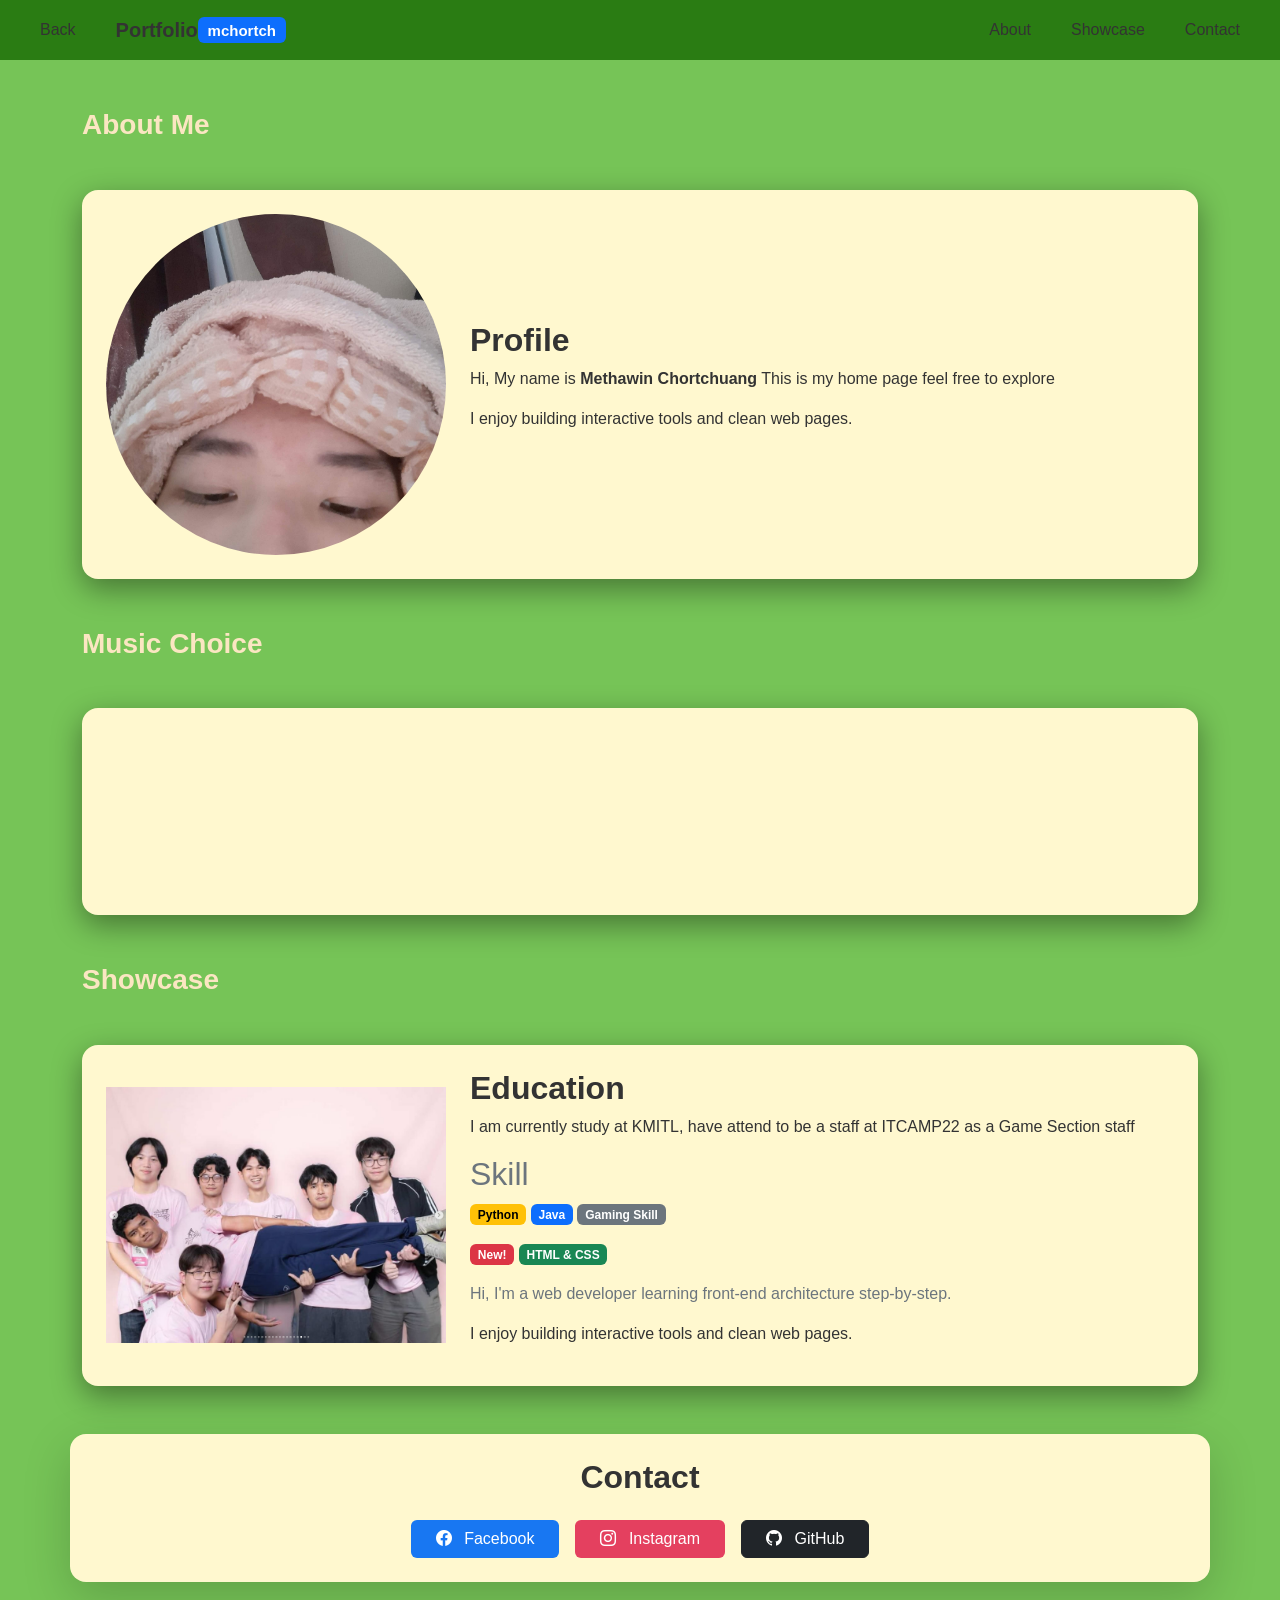
==== discovery_piscine/Cell04/index.html @ e52a8d56 "Web" ====
<!DOCTYPE html>
<html lang="en">

<head>
    <meta charset="UTF-8">
    <meta name="viewport" content="width=device-width, initial-scale=1.0">
    <title>Basic Navbar Layout</title>
    <link href="https://cdn.jsdelivr.net/npm/bootstrap@5.3.3/dist/css/bootstrap.min.css" rel="stylesheet">
    <link rel="stylesheet" href="https://cdn.jsdelivr.net/npm/bootstrap-icons@1.11.3/font/bootstrap-icons.min.css">
    <link rel="stylesheet" href="port.css">
    </style>
</head>

<body>

    <header class="navbar">
        <ul class="nav-links">
            <li><a href="#about">Back</a></li>
            <li><a a href="#" class="logo">Portfolio      <span class="badge text-bg-primary">mchortch</span></a></li>

        </ul>
        <!-- Navigation Links on the right -->
        <ul class="nav-links">
            <li><a href="#about">About</a></li>
            <li><a href="#services">Showcase</a></li>
            <li><a href="#contact">Contact</a></li>
        </ul>
    </header>
    <div class="container my-5">
        <h3 class="fw-bold mb-4">About Me</h3>
        <!-- Container centers the section and adds vertical margin (my-5) -->
        <div class="container my-5 p-4 rounded-4 " style="background-color: #FFF8CF; box-shadow: 0 10px 30px rgba(0, 0, 0, 0.4);">

            <!-- Row acts like display: flex -->
            <div class="row align-items-center">

                <!-- Left Column: Takes 4 out of 12 columns -->
                <div class="col-md-4 text-center">
                    <img src="Hearts.jpg" class="rounded-circle img-fluid" alt="Profile">
                </div>

                <!-- Right Column: Takes 8 out of 12 columns -->
                <div class="col-md-8">
                    <h2 class="fw-bold">Profile</h2>
                    <p>Hi, My name is <b>Methawin Chortchuang</b> This is my home page feel free to explore</p>
                    <p>I enjoy building interactive tools and clean web pages.</p>
                </div>

            </div>
        </div>
    </div>


    <div class="container my-5">

        <h3 class="fw-bold mb-4">Music Choice</h3>
        <!-- Spotify Section Container -->
        <div class="container my-5 p-4 rounded-4 " style="background-color: #FFF8CF; box-shadow: 0 10px 30px rgba(0, 0, 0, 0.4);">

            <!-- Row holding 3 equal columns -->
            <div class="row g-3">

                <!-- Track 1 (4 of 12 columns) -->
                <div class="col-md-4">
                    <iframe data-testid="embed-iframe" style="border-radius:12px"
                        src="https://open.spotify.com/embed/track/1FTSo4v6BOZH9QxKc3MbVM?utm_source=generator&si=08677d86c6ea4c3b"
                        width="100%" height="152" frameBorder="0" allowfullscreen=""
                        allow="autoplay; clipboard-write; encrypted-media; fullscreen; picture-in-picture"
                        loading="lazy">
                    </iframe>
                </div>

                <!-- Track 2 (4 of 12 columns) -->
                <div class="col-md-4">
                    <iframe data-testid="embed-iframe" style="border-radius:12px"
                        src="https://open.spotify.com/embed/track/3CRDbSIZ4r5MsZ0YwxuEkn?utm_source=generator&si=b93e28f9b1cd4a6a"
                        width="100%" height="152" frameBorder="0" allowfullscreen=""
                        allow="autoplay; clipboard-write; encrypted-media; fullscreen; picture-in-picture"
                        loading="lazy">
                    </iframe>
                </div>

                <!-- Track 3 (4 of 12 columns) -->
                <div class="col-md-4">
                    <iframe data-testid="embed-iframe" style="border-radius:12px"
                        src="https://open.spotify.com/embed/track/0d28khcov6AiegSCpG5TuT?si=5ae5d29d8af14380"
                        width="100%" height="152" frameBorder="0" allowfullscreen=""
                        allow="autoplay; clipboard-write; encrypted-media; fullscreen; picture-in-picture"
                        loading="lazy">
                    </iframe>
                </div>


            </div>
        </div>
    </div>

    <div class="container my-5">
        <h3 class="fw-bold mb-4">Showcase</h3>
                <!-- Container centers the section and adds vertical margin (my-5) -->
        <div class="container my-5 p-4 rounded-4 " style="background-color: #FFF8CF; box-shadow: 0 10px 30px rgba(0, 0, 0, 0.4);">

            <!-- Row acts like display: flex -->
            <div class="row align-items-center">

                <!-- Left Column: Takes 4 out of 12 columns -->
                <div class="col-md-4 text-center">
                    <img src="Pink.png" class=" img-fluid" alt="Profile">
                </div>

                <!-- Right Column: Takes 8 out of 12 columns -->
                <div class="col-md-8">
                    <h2 class="fw-bold">Education</h2>
                    <p>I am currently study at KMITL, have attend to be a staff at ITCAMP22 as a Game Section staff</p>
                    <h2 class="text-secondary">Skill</h2>
                    <p><span class="badge text-bg-warning">Python</span> <span class="badge text-bg-primary">Java</span> <span class="badge text-bg-secondary">Gaming Skill</span></p>
                    <p><span class="badge text-bg-danger">New!</span> <span class="badge text-bg-success">HTML & CSS</span></p>
                    <p class="text-secondary">Hi, I'm a web developer learning front-end architecture step-by-step.</p>
                    <p>I enjoy building interactive tools and clean web pages.</p>
                </div>

            </div>
        </div>
    </div>

    <div class="container my-5 p-4 rounded-4 shadow-lg text-center" style="background-color: #FFF8CF;">
    
        <!-- Centered Title -->
        <h2 class="fw-bold mb-4">Contact</h2>

        <!-- Horizontal Centered Buttons -->
        <div class="d-flex justify-content-center flex-wrap gap-3">
            
            <!-- Facebook -->
            <a href="https://www.facebook.com/profile.php?id=100023755359260&locale=th_TH" target="_blank" class="btn text-white px-4" style="background-color: #1877F2;">
            <i class="bi bi-facebook me-2"></i> Facebook
            </a>

            <!-- Instagram -->
            <a href="https://www.instagram.com/somchai_exe/" target="_blank" class="btn text-white px-4" style="background-color: #E4405F;">
            <i class="bi bi-instagram me-2"></i> Instagram
            </a>

            <!-- GitHub -->
            <a href="https://github.com/SOMCHAIexe" target="_blank" class="btn btn-dark px-4">
            <i class="bi bi-github me-2"></i> GitHub
            </a>

        </div>

    </div>

    <script src="https://cdn.jsdelivr.net/npm/bootstrap@5.3.3/dist/js/bootstrap.bundle.min.js"></script>
</body>



</html>
---- discovery_piscine/Cell04/port.css ----
* {
    box-sizing: border-box;
    margin: 0;
    padding: 0;
}

body {
    font-family: Arial, sans-serif;
    background-color: #76C457;
    color: #333;
}

.navbar {
    position: sticky;
    top: 0;
    z-index: 1000;
    /*floating nav*/

    display: flex;
    justify-content: space-between;
    align-items: stretch; /* Forces left group & right links to fill full height */
    height: 60px;         /* Standardizes header height */
    background-color: #2A7C13;
    padding: 0 20px;
}

.logo {
    font-size: 20px;
    font-weight: bold;
    color: #111;
    text-decoration: none;
}

.nav-links {
    display: flex;       /* Displays list items side-by-side in a row */
    list-style: none;    /* Removes standard bullet points */
    padding: 0;
    margin: 0;
}

.nav-links li {
    display: flex;
}

.nav-links a {
    display: flex;
    align-items: center; /* Centers link text vertically */
    padding: 0 20px;     /* Left/right padding only */
    color: #333;
    text-decoration: none;
}

.nav-links a:hover {
    color: #000;
    background-color: #3194a1;
}

main {
    padding: 40px 30px;
    max-width: 800px;
    margin: 0 auto;
}

.about-section {
    padding: 50px 20px;
}

/* Left Image Styling */
.about-image img {
    width: 180px;
    height: 180px;
    border-radius: 50%;      /* Makes image a circle */
    object-fit: cover;       /* Keeps image proportions crisp */
}

/* Right Bio Styling */
.about-content {
    flex: 1;                 /* Bio takes up all remaining horizontal space */

}

.about-content h2 {
    margin-top: 0;
    color: #222;
}

.about-content p {
    color: #555;
    line-height: 1.6;
}

h3 {
    color: #FBE6C2;
}
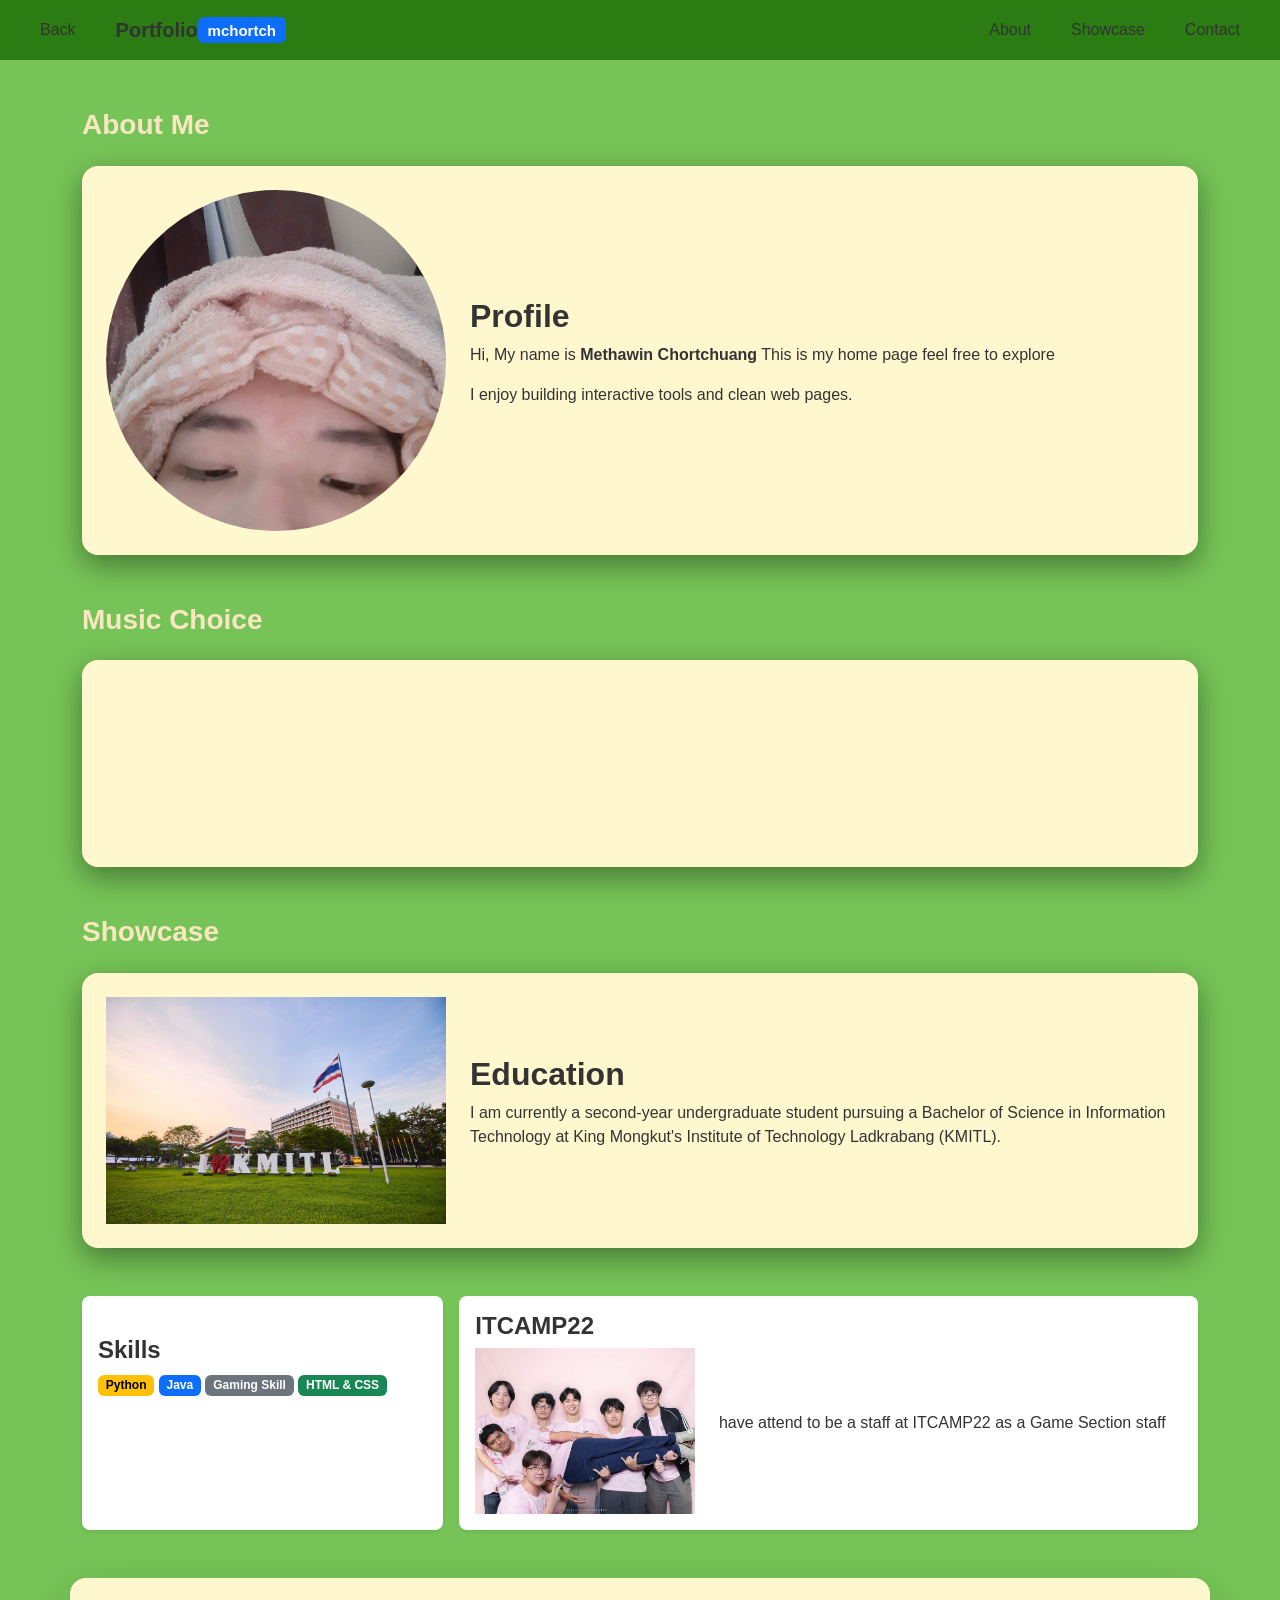
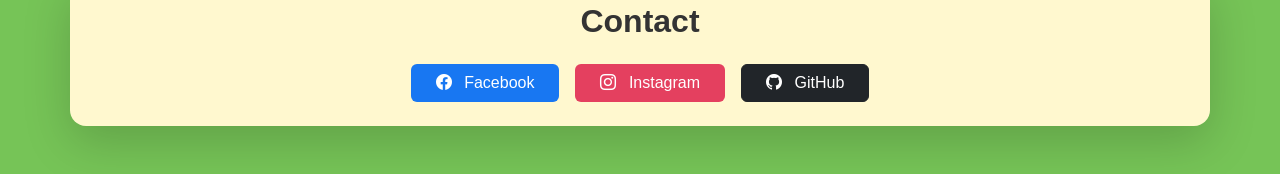
==== commit 6e8e4f7e: "Refine web" ====
--- a/discovery_piscine/Cell04/index.html
+++ b/discovery_piscine/Cell04/index.html
@@ -8,7 +8,6 @@
     <link href="https://cdn.jsdelivr.net/npm/bootstrap@5.3.3/dist/css/bootstrap.min.css" rel="stylesheet">
     <link rel="stylesheet" href="https://cdn.jsdelivr.net/npm/bootstrap-icons@1.11.3/font/bootstrap-icons.min.css">
     <link rel="stylesheet" href="port.css">
-    </style>
 </head>
 
 <body>
@@ -16,51 +15,37 @@
     <header class="navbar">
         <ul class="nav-links">
             <li><a href="#about">Back</a></li>
-            <li><a a href="#" class="logo">Portfolio      <span class="badge text-bg-primary">mchortch</span></a></li>
-
+            <li><a href="#" class="logo">Portfolio <span class="badge text-bg-primary">mchortch</span></a></li>
         </ul>
-        <!-- Navigation Links on the right -->
         <ul class="nav-links">
             <li><a href="#about">About</a></li>
             <li><a href="#services">Showcase</a></li>
             <li><a href="#contact">Contact</a></li>
         </ul>
     </header>
-    <div class="container my-5">
+
+    <!-- About Me Section -->
+    <div id="about" class="container my-5">
         <h3 class="fw-bold mb-4">About Me</h3>
-        <!-- Container centers the section and adds vertical margin (my-5) -->
-        <div class="container my-5 p-4 rounded-4 " style="background-color: #FFF8CF; box-shadow: 0 10px 30px rgba(0, 0, 0, 0.4);">
-
-            <!-- Row acts like display: flex -->
+        <div class="p-4 rounded-4" style="background-color: #FFF8CF; box-shadow: 0 10px 30px rgba(0, 0, 0, 0.4);">
             <div class="row align-items-center">
-
-                <!-- Left Column: Takes 4 out of 12 columns -->
                 <div class="col-md-4 text-center">
                     <img src="Hearts.jpg" class="rounded-circle img-fluid" alt="Profile">
                 </div>
-
-                <!-- Right Column: Takes 8 out of 12 columns -->
                 <div class="col-md-8">
                     <h2 class="fw-bold">Profile</h2>
                     <p>Hi, My name is <b>Methawin Chortchuang</b> This is my home page feel free to explore</p>
                     <p>I enjoy building interactive tools and clean web pages.</p>
                 </div>
-
             </div>
         </div>
     </div>
 
-
+    <!-- Spotify Section -->
     <div class="container my-5">
-
         <h3 class="fw-bold mb-4">Music Choice</h3>
-        <!-- Spotify Section Container -->
-        <div class="container my-5 p-4 rounded-4 " style="background-color: #FFF8CF; box-shadow: 0 10px 30px rgba(0, 0, 0, 0.4);">
-
-            <!-- Row holding 3 equal columns -->
+        <div class="p-4 rounded-4" style="background-color: #FFF8CF; box-shadow: 0 10px 30px rgba(0, 0, 0, 0.4);">
             <div class="row g-3">
-
-                <!-- Track 1 (4 of 12 columns) -->
                 <div class="col-md-4">
                     <iframe data-testid="embed-iframe" style="border-radius:12px"
                         src="https://open.spotify.com/embed/track/1FTSo4v6BOZH9QxKc3MbVM?utm_source=generator&si=08677d86c6ea4c3b"
@@ -69,8 +54,6 @@
                         loading="lazy">
                     </iframe>
                 </div>
-
-                <!-- Track 2 (4 of 12 columns) -->
                 <div class="col-md-4">
                     <iframe data-testid="embed-iframe" style="border-radius:12px"
                         src="https://open.spotify.com/embed/track/3CRDbSIZ4r5MsZ0YwxuEkn?utm_source=generator&si=b93e28f9b1cd4a6a"
@@ -79,8 +62,6 @@
                         loading="lazy">
                     </iframe>
                 </div>
-
-                <!-- Track 3 (4 of 12 columns) -->
                 <div class="col-md-4">
                     <iframe data-testid="embed-iframe" style="border-radius:12px"
                         src="https://open.spotify.com/embed/track/0d28khcov6AiegSCpG5TuT?si=5ae5d29d8af14380"
@@ -89,70 +70,75 @@
                         loading="lazy">
                     </iframe>
                 </div>
-
-
             </div>
         </div>
     </div>
 
-    <div class="container my-5">
+    <!-- Showcase Section -->
+    <div id="services" class="container my-5">
         <h3 class="fw-bold mb-4">Showcase</h3>
-                <!-- Container centers the section and adds vertical margin (my-5) -->
-        <div class="container my-5 p-4 rounded-4 " style="background-color: #FFF8CF; box-shadow: 0 10px 30px rgba(0, 0, 0, 0.4);">
-
-            <!-- Row acts like display: flex -->
+        <div class="p-4 rounded-4" style="background-color: #FFF8CF; box-shadow: 0 10px 30px rgba(0, 0, 0, 0.4);">
             <div class="row align-items-center">
-
-                <!-- Left Column: Takes 4 out of 12 columns -->
                 <div class="col-md-4 text-center">
-                    <img src="Pink.png" class=" img-fluid" alt="Profile">
+                    <img src="Kmitl.jpg" class="img-fluid" alt="Profile">
                 </div>
-
-                <!-- Right Column: Takes 8 out of 12 columns -->
                 <div class="col-md-8">
                     <h2 class="fw-bold">Education</h2>
-                    <p>I am currently study at KMITL, have attend to be a staff at ITCAMP22 as a Game Section staff</p>
-                    <h2 class="text-secondary">Skill</h2>
-                    <p><span class="badge text-bg-warning">Python</span> <span class="badge text-bg-primary">Java</span> <span class="badge text-bg-secondary">Gaming Skill</span></p>
-                    <p><span class="badge text-bg-danger">New!</span> <span class="badge text-bg-success">HTML & CSS</span></p>
-                    <p class="text-secondary">Hi, I'm a web developer learning front-end architecture step-by-step.</p>
-                    <p>I enjoy building interactive tools and clean web pages.</p>
+                    <p>I am currently a second-year undergraduate student pursuing a Bachelor of Science in Information Technology at King Mongkut's Institute of Technology Ladkrabang (KMITL).</p>
                 </div>
-
             </div>
         </div>
     </div>
 
-    <div class="container my-5 p-4 rounded-4 shadow-lg text-center" style="background-color: #FFF8CF;">
-    
-        <!-- Centered Title -->
+    <!-- Skills & Camp Section -->
+    <div class="container my-5">
+        <div class="row g-3">
+            <div class="col-md-4">
+                <div class="p-3 bg-white rounded-3 shadow-sm h-100">
+                    <h4 class="fw-bold mt-4">Skills</h4>
+                    <div>
+                        <span class="badge text-bg-warning">Python</span>
+                        <span class="badge text-bg-primary">Java</span>
+                        <span class="badge text-bg-secondary">Gaming Skill</span>
+                        <span class="badge text-bg-success">HTML & CSS</span>
+                    </div>
+                </div>
+            </div>
+            <div class="col-md-8">
+                <div class="p-3 bg-white rounded-3 shadow-sm h-100">
+                    <h4 class="fw-bold">ITCAMP22</h4>
+                    <div class="row align-items-center">
+                        <div class="col-md-4 text-center">
+                            <img src="Pink.png" class="img-fluid" alt="Profile">
+                        </div>
+                        <div class="col-md-8">
+                            <p>have attend to be a staff at ITCAMP22 as a Game Section staff</p>
+                        </div>
+                    </div>
+                </div>
+            </div>
+        </div>
+    </div>
+
+    <!-- Contact Section -->
+    <div id="contact" class="container my-5 p-4 rounded-4 shadow-lg text-center" style="background-color: #FFF8CF;">
         <h2 class="fw-bold mb-4">Contact</h2>
-
-        <!-- Horizontal Centered Buttons -->
         <div class="d-flex justify-content-center flex-wrap gap-3">
-            
-            <!-- Facebook -->
-            <a href="https://www.facebook.com/profile.php?id=100023755359260&locale=th_TH" target="_blank" class="btn text-white px-4" style="background-color: #1877F2;">
-            <i class="bi bi-facebook me-2"></i> Facebook
+            <a href="https://www.facebook.com/profile.php?id=100023755359260&locale=th_TH" target="_blank"
+                class="btn text-white px-4" style="background-color: #1877F2;">
+                <i class="bi bi-facebook me-2"></i> Facebook
             </a>
-
-            <!-- Instagram -->
-            <a href="https://www.instagram.com/somchai_exe/" target="_blank" class="btn text-white px-4" style="background-color: #E4405F;">
-            <i class="bi bi-instagram me-2"></i> Instagram
+            <a href="https://www.instagram.com/somchai_exe/" target="_blank" class="btn text-white px-4"
+                style="background-color: #E4405F;">
+                <i class="bi bi-instagram me-2"></i> Instagram
             </a>
-
-            <!-- GitHub -->
             <a href="https://github.com/SOMCHAIexe" target="_blank" class="btn btn-dark px-4">
-            <i class="bi bi-github me-2"></i> GitHub
+                <i class="bi bi-github me-2"></i> GitHub
             </a>
-
         </div>
-
     </div>
 
     <script src="https://cdn.jsdelivr.net/npm/bootstrap@5.3.3/dist/js/bootstrap.bundle.min.js"></script>
 </body>
 
-
-
 </html>
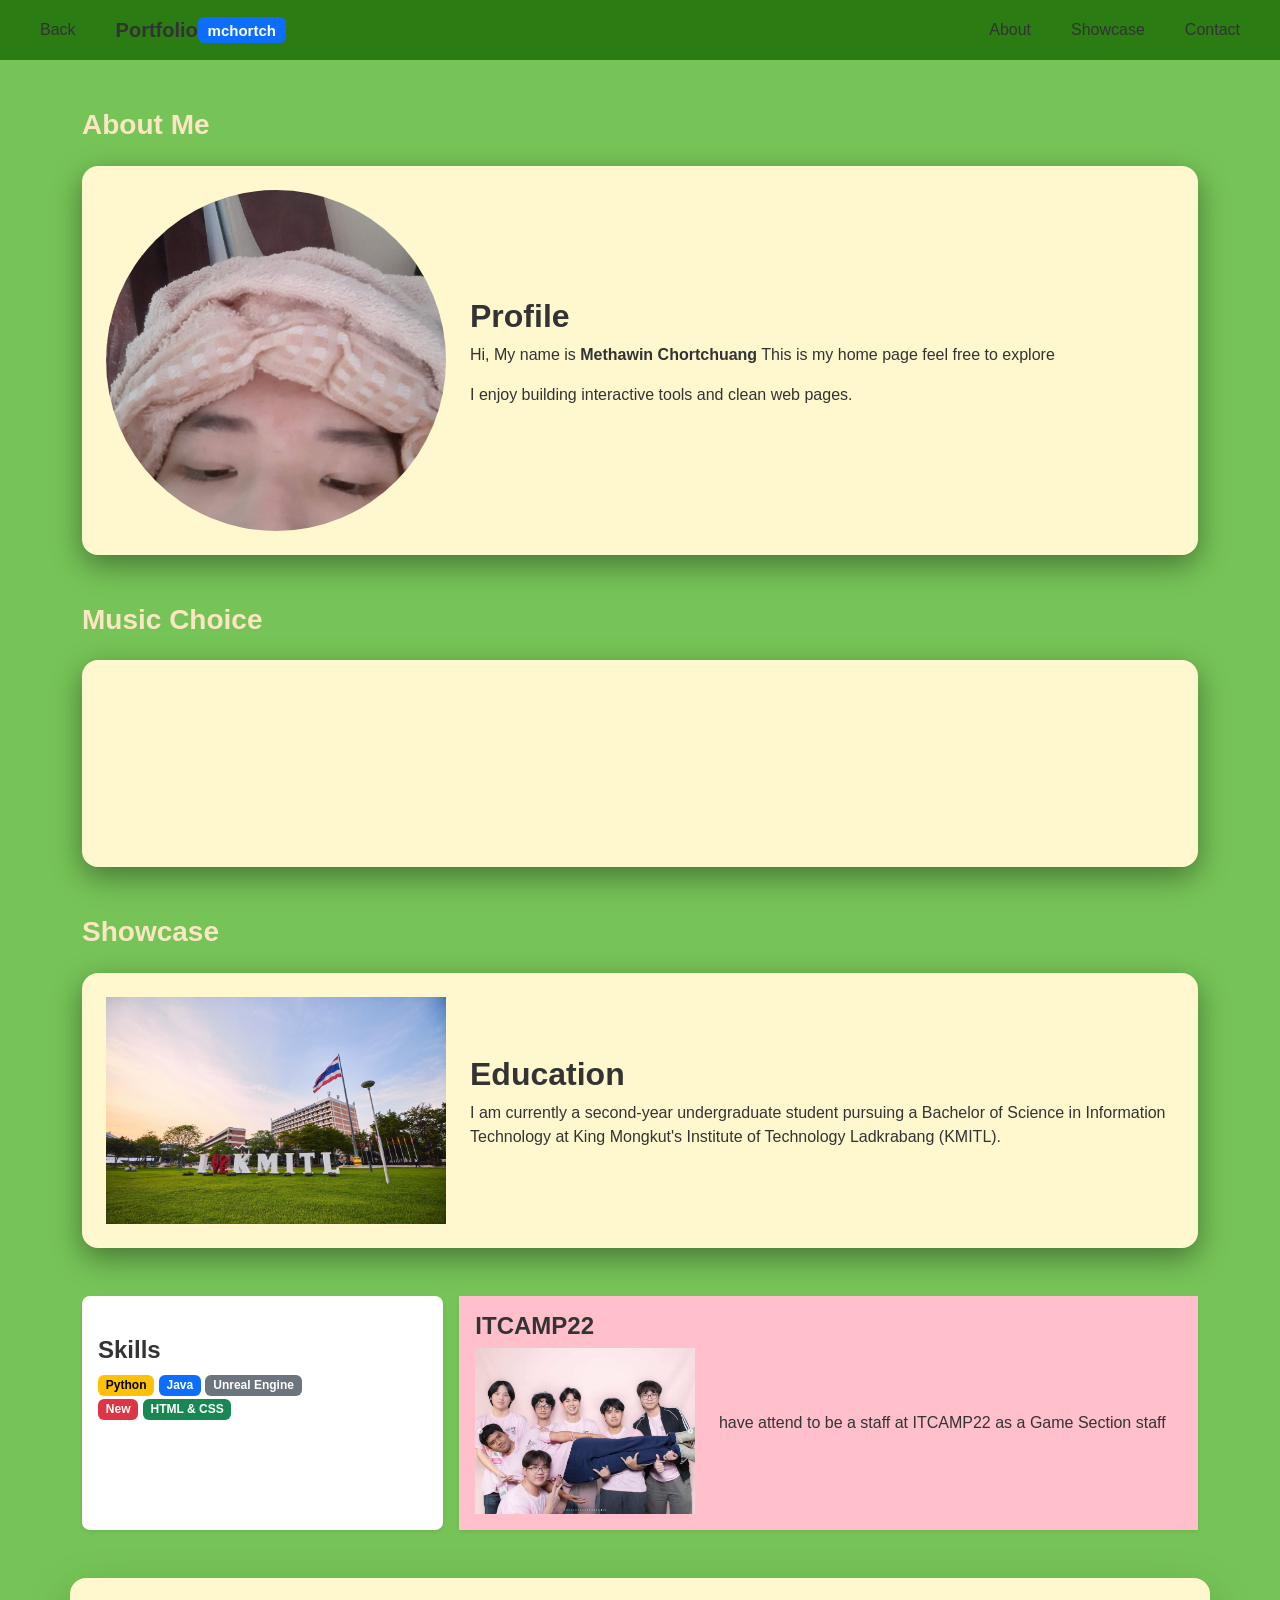
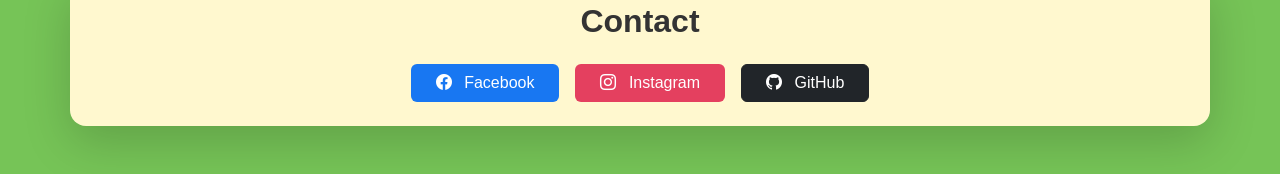
==== commit 6d8c76c2: "Pink" ====
--- a/discovery_piscine/Cell04/index.html
+++ b/discovery_piscine/Cell04/index.html
@@ -99,13 +99,16 @@
                     <div>
                         <span class="badge text-bg-warning">Python</span>
                         <span class="badge text-bg-primary">Java</span>
-                        <span class="badge text-bg-secondary">Gaming Skill</span>
+                        <span class="badge text-bg-secondary">Unreal Engine</span>
+                    </div>
+                    <div>
+                        <span class="badge text-bg-danger">New</span>
                         <span class="badge text-bg-success">HTML & CSS</span>
                     </div>
                 </div>
             </div>
             <div class="col-md-8">
-                <div class="p-3 bg-white rounded-3 shadow-sm h-100">
+                <div class="p-3 shadow-sm h-100" style="background-color: pink;">
                     <h4 class="fw-bold">ITCAMP22</h4>
                     <div class="row align-items-center">
                         <div class="col-md-4 text-center">
